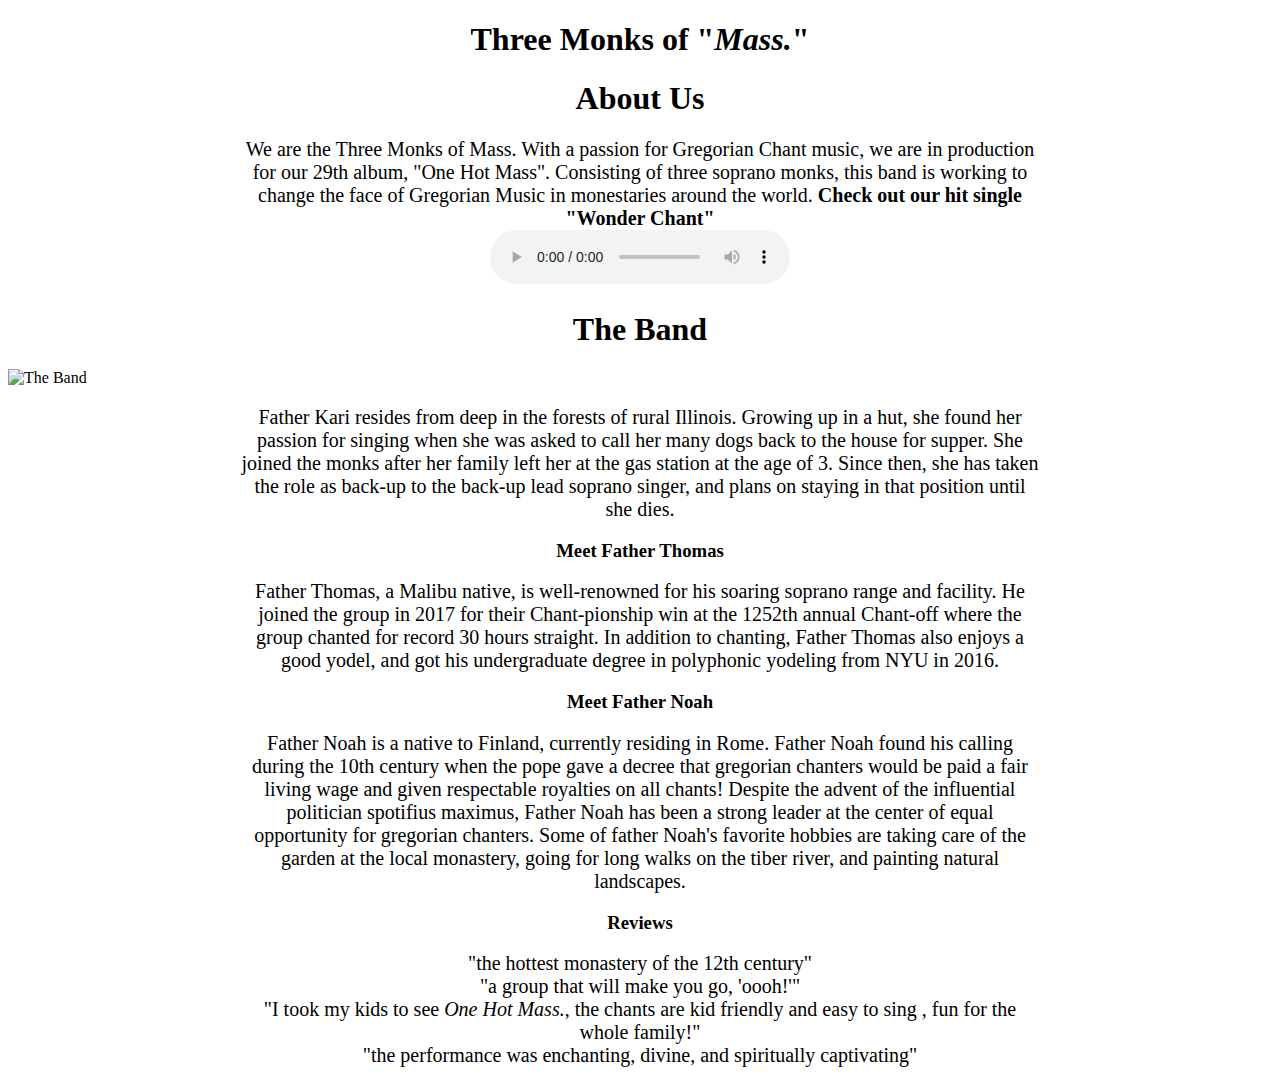
==== index.html @ cd86ea91 "background test 3" ====
<!DOCTYPE html>
<html>
<head>
  <title>Band Website</title>
  <link rel="stylesheet" type="text/css" href="styles.css">
</head>
  <header>
      <h1>Three Monks of "<i>Mass.</i>"</h1>
  </header>
<meta charset="utf-8">
<body>
  <h1>About Us</h1>
  <p>We are the Three Monks of Mass. With a passion for Gregorian Chant music,
  we are in production for our 29th album, "One Hot Mass". Consisting of three soprano
  monks, this band is working to change the face of Gregorian Music in monestaries around the world.
  <b>Check out our hit single "Wonder Chant"</b>
  </p>
  <p>
  <audio src="Wonderwall.mp3" controls>
  </p>
<h1>The Band</h1>
<img src="Monks.png" alt="The Band">
<h3></h3>
<p>Father Kari resides from deep in the forests of rural Illinois. Growing up in
a hut, she found her passion for singing when she was asked to call her many dogs
back to the house for supper. She joined the monks after her family left her
at the gas station at the age of 3. Since then, she has taken the role as back-up
to the back-up lead soprano singer, and plans on staying in that position until she dies.
</p>
    <h3>Meet Father Thomas</h3>
    <p>Father Thomas, a Malibu native, is well-renowned for his soaring soprano range and facility. He joined the group in 2017 for their Chant-pionship win at the 1252th annual Chant-off where the group chanted for record 30 hours straight. In addition to chanting, Father Thomas also enjoys a good yodel, and got his undergraduate degree in polyphonic yodeling from NYU in 2016.</p>

    <h3>Meet Father Noah</h3>
      <p>Father Noah is a native to Finland, currently residing in Rome.
      Father Noah found his calling during the 10th century
      when the pope gave a decree that gregorian chanters
      would be paid a fair living wage and given respectable royalties on all chants!
      Despite the advent of the influential politician spotifius maximus, Father Noah
      has been a strong leader at the center of equal opportunity for gregorian chanters.
      Some of father Noah's favorite hobbies are taking care of the garden at the local
      monastery, going for long walks on the tiber river, and painting natural landscapes.
    </p>

      <h3>Reviews</h3>
      <p>"the hottest monastery of the 12th century"</p>
      <p>"a group that will make you go, 'oooh!'"</p>
      <p>"I took my kids to see <i>One Hot Mass.</i>, the chants are kid friendly and easy to sing
          , fun for the whole family!"</p>
      <p>"the performance was enchanting, divine, and spiritually captivating"</p>

</body>
</html>
---- styles.css ----
body {
  background-image: url('file:///Users/nickolasreinert/Documents/GitHub/nickreinert.github.io/free-nature-images.jpg');
background-size: cover;
background-repeat: no-repeat;
}

h1 {
  color: black;
  text-align: center;
}

h3 {
  color: black;
  text-align: center;
}

p {
  font-family: "Comic Sans MS", "Comic Sans";
  font-size: 20px;
  width: 800px;
  margin: 0 auto;
  text-align: center;
}
img {
  display: block;
  margin-left: auto;
  margin-right: auto;
}
header
h1 {
  font-family: "Papyrus";
}
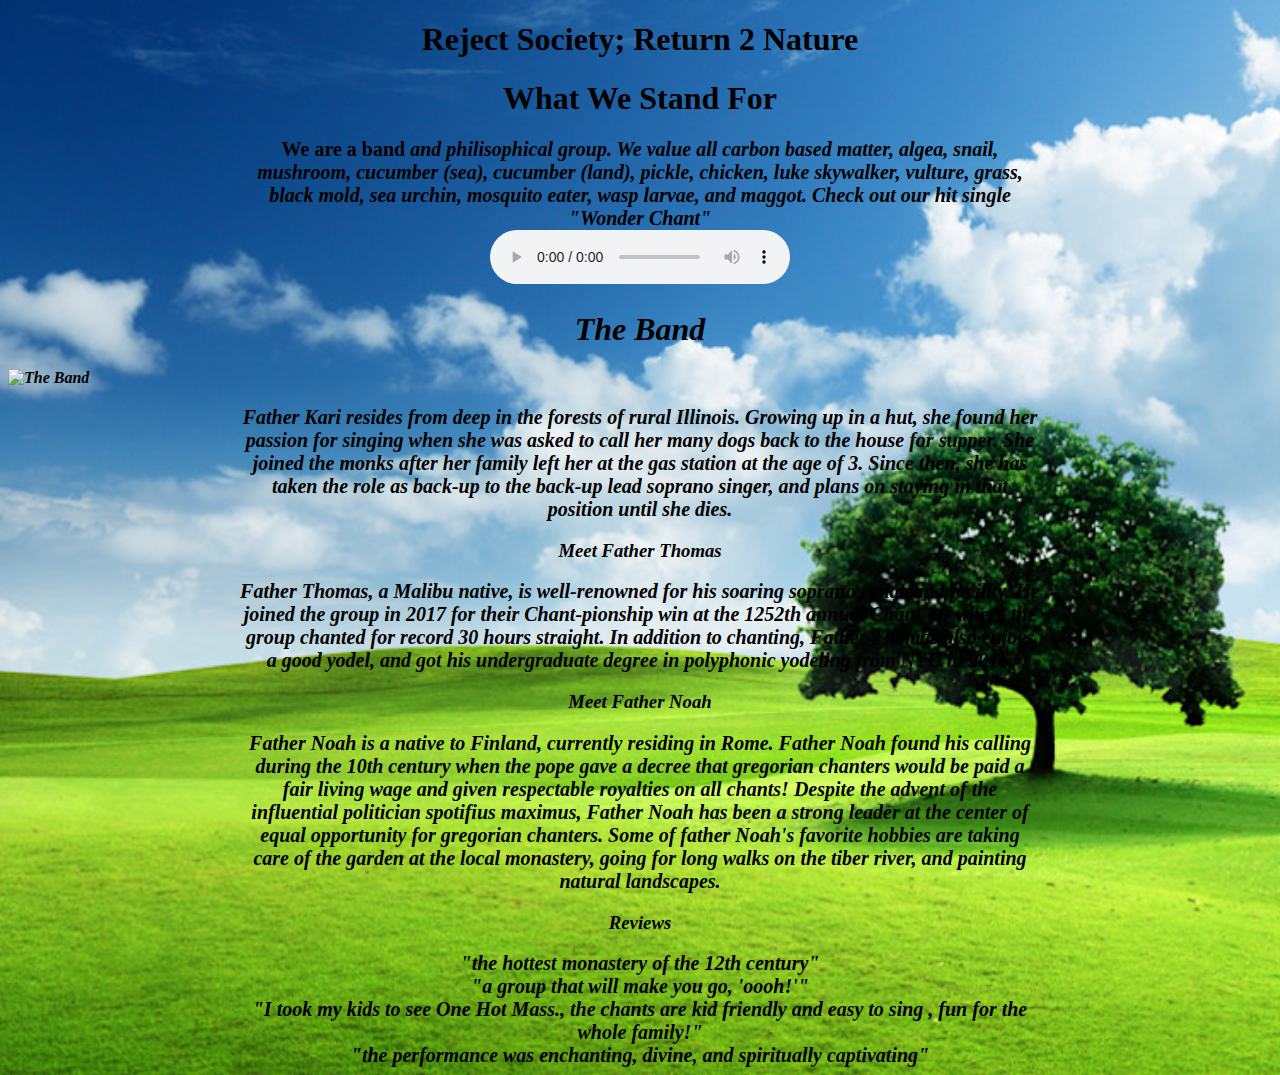
==== commit 2bf30dd6: "audio file and band desc" ====
--- a/index.html
+++ b/index.html
@@ -6,14 +6,12 @@
   <link rel="stylesheet" type="text/css" href="styles.css">
 </head>
   <header>
-      <h1>Three Monks of "<i>Mass.</i>"</h1>
+      <h1>Reject Society; Return <b>2<b> Nature</h1>
   </header>
 <meta charset="utf-8">
 <body>
-  <h1>About Us</h1>
-  <p>We are the Three Monks of Mass. With a passion for Gregorian Chant music,
-  we are in production for our 29th album, "One Hot Mass". Consisting of three soprano
-  monks, this band is working to change the face of Gregorian Music in monestaries around the world.
+  <h1>What We Stand For</h1>
+  <p> We are a band <i>and<i> philisophical group. We value all carbon based matter, algea, snail, mushroom, cucumber (sea), cucumber (land), pickle, chicken, luke skywalker, vulture, grass, black mold, sea urchin, mosquito eater, wasp larvae, and maggot.
   <b>Check out our hit single "Wonder Chant"</b>
   </p>
   <p>
--- a/styles.css
+++ b/styles.css
@@ -1,5 +1,5 @@
 body {
-  background-image: url('file:///Users/nickolasreinert/Documents/GitHub/nickreinert.github.io/free-nature-images.jpg');
+  background-image: url("free-nature-images.jpg");
 background-size: cover;
 background-repeat: no-repeat;
 }
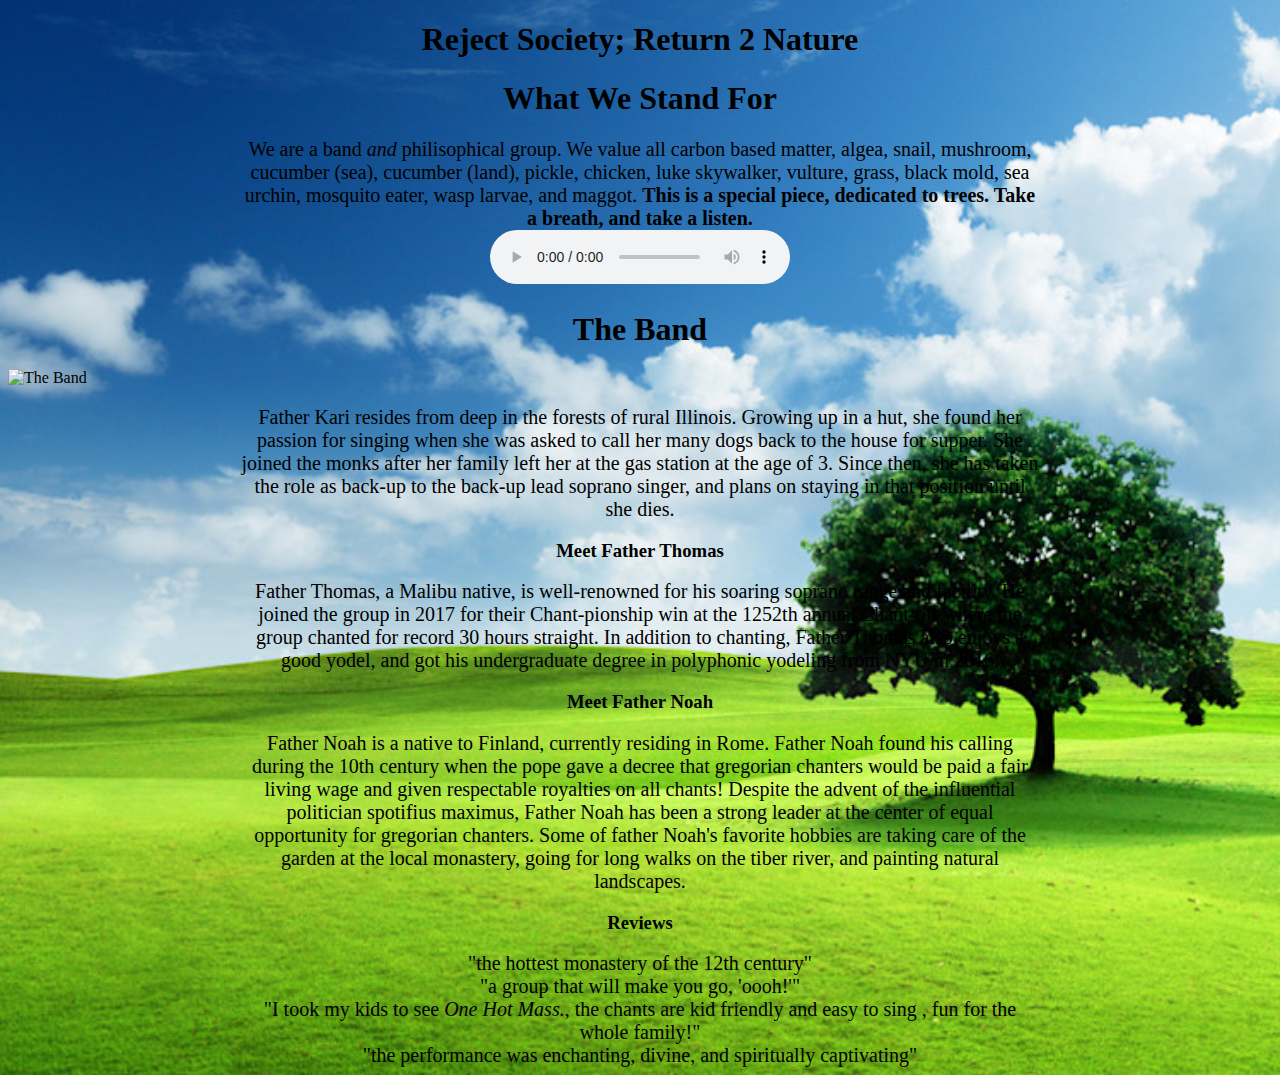
==== commit eb80ff67: "audio stuffadfhuiglp['" ====
--- a/index.html
+++ b/index.html
@@ -6,19 +6,19 @@
   <link rel="stylesheet" type="text/css" href="styles.css">
 </head>
   <header>
-      <h1>Reject Society; Return <b>2<b> Nature</h1>
+      <h1>Reject Society; Return <b>2</b> Nature</h1>
   </header>
 <meta charset="utf-8">
 <body>
   <h1>What We Stand For</h1>
-  <p> We are a band <i>and<i> philisophical group. We value all carbon based matter, algea, snail, mushroom, cucumber (sea), cucumber (land), pickle, chicken, luke skywalker, vulture, grass, black mold, sea urchin, mosquito eater, wasp larvae, and maggot.
-  <b>Check out our hit single "Wonder Chant"</b>
+  <p> We are a band <i>and</i> philisophical group. We value all carbon based matter, algea, snail, mushroom, cucumber (sea), cucumber (land), pickle, chicken, luke skywalker, vulture, grass, black mold, sea urchin, mosquito eater, wasp larvae, and maggot.
+  <b>This is a special piece, dedicated to trees. Take a breath, and take a listen.</b>
   </p>
   <p>
-  <audio src="Wonderwall.mp3" controls>
+  <audio src="ForestMorningBirds_SFXB.75.wav" controls>
   </p>
 <h1>The Band</h1>
-<img src="Monks.png" alt="The Band">
+<img src="" alt="The Band">
 <h3></h3>
 <p>Father Kari resides from deep in the forests of rural Illinois. Growing up in
 a hut, she found her passion for singing when she was asked to call her many dogs
--- a/styles.css
+++ b/styles.css
@@ -15,7 +15,7 @@
 }
 
 p {
-  font-family: "Comic Sans MS", "Comic Sans";
+  font-family: "Englebert", "Englebert";
   font-size: 20px;
   width: 800px;
   margin: 0 auto;
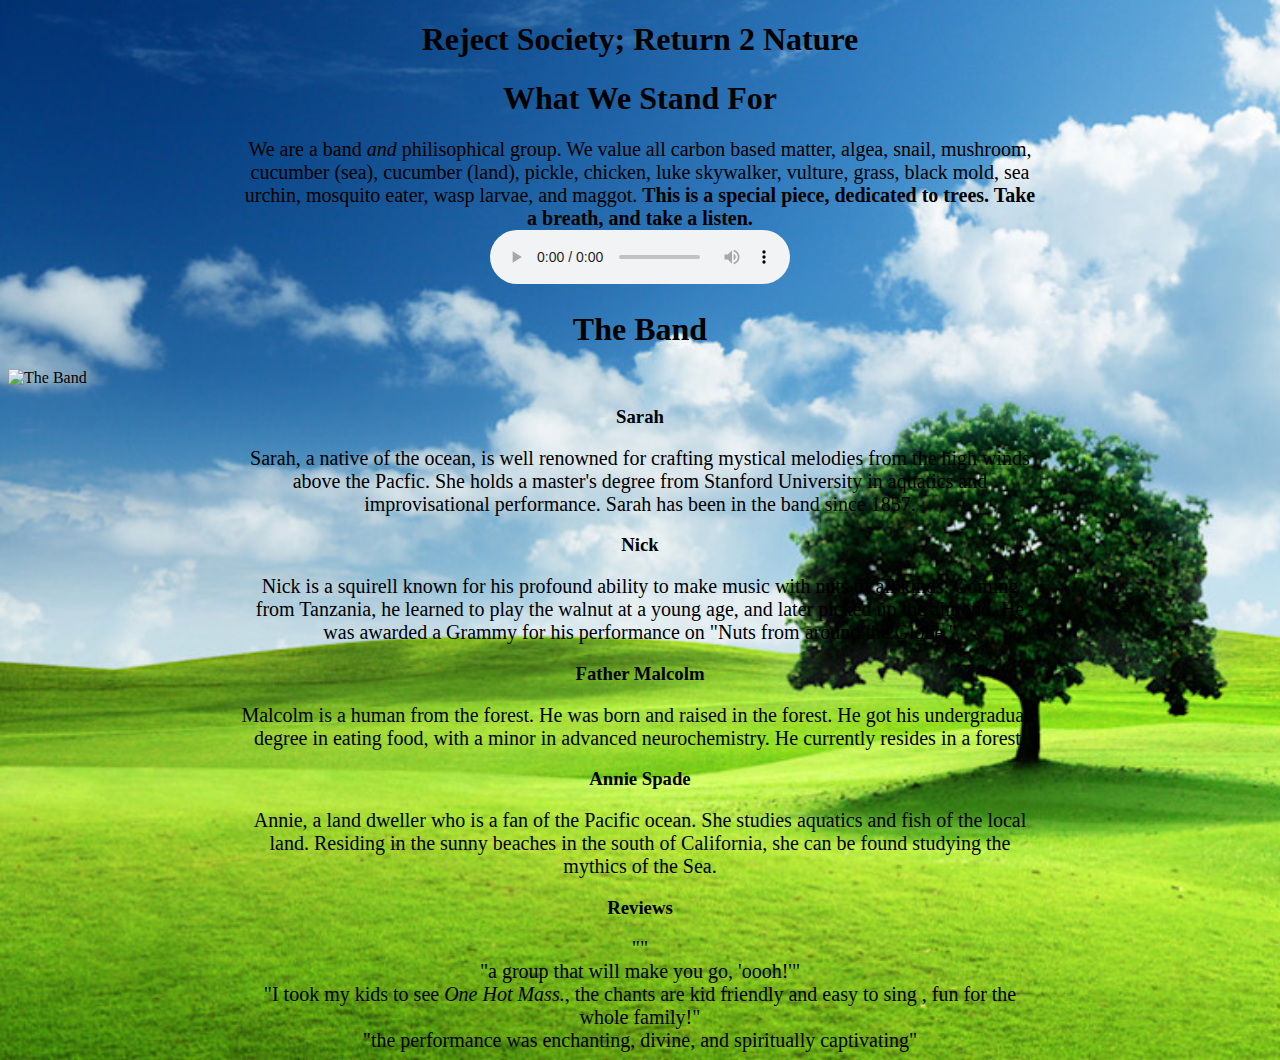
==== commit 2c9d64b3: "members" ====
--- a/index.html
+++ b/index.html
@@ -19,29 +19,22 @@
   </p>
 <h1>The Band</h1>
 <img src="" alt="The Band">
-<h3></h3>
-<p>Father Kari resides from deep in the forests of rural Illinois. Growing up in
-a hut, she found her passion for singing when she was asked to call her many dogs
-back to the house for supper. She joined the monks after her family left her
-at the gas station at the age of 3. Since then, she has taken the role as back-up
-to the back-up lead soprano singer, and plans on staying in that position until she dies.
+<h3>Sarah</h3>
+<p>Sarah, a native of the ocean, is well renowned for crafting mystical melodies from the high winds above the Pacfic. She holds a master's degree from Stanford University in aquatics and improvisational performance. Sarah has been in the band since 1857. 
 </p>
-    <h3>Meet Father Thomas</h3>
-    <p>Father Thomas, a Malibu native, is well-renowned for his soaring soprano range and facility. He joined the group in 2017 for their Chant-pionship win at the 1252th annual Chant-off where the group chanted for record 30 hours straight. In addition to chanting, Father Thomas also enjoys a good yodel, and got his undergraduate degree in polyphonic yodeling from NYU in 2016.</p>
+    <h3>Nick</h3>
+    <p>Nick is a squirell known for his profound ability to make music with nuts of all kinds. Coming from Tanzania, he learned to play the walnut at a young age, and later picked up the almond. He was awarded a Grammy for his performance on "Nuts from around the Globe."</p>
 
-    <h3>Meet Father Noah</h3>
-      <p>Father Noah is a native to Finland, currently residing in Rome.
-      Father Noah found his calling during the 10th century
-      when the pope gave a decree that gregorian chanters
-      would be paid a fair living wage and given respectable royalties on all chants!
-      Despite the advent of the influential politician spotifius maximus, Father Noah
-      has been a strong leader at the center of equal opportunity for gregorian chanters.
-      Some of father Noah's favorite hobbies are taking care of the garden at the local
-      monastery, going for long walks on the tiber river, and painting natural landscapes.
+    <h3>Father Malcolm</h3>
+      <p>Malcolm is a human from the forest. He was born and raised in the forest. He got his undergraduate degree in eating food, with a minor in advanced neurochemistry. He currently resides in a forest.
+    </p>
+	
+    <h3>Annie Spade</h3>
+      <p>Annie, a land dweller who is a fan of the Pacific ocean. She studies aquatics and fish of the local land. Residing in the sunny beaches in the south of California, she can be found studying the mythics of the Sea.
     </p>
 
       <h3>Reviews</h3>
-      <p>"the hottest monastery of the 12th century"</p>
+      <p>""</p>
       <p>"a group that will make you go, 'oooh!'"</p>
       <p>"I took my kids to see <i>One Hot Mass.</i>, the chants are kid friendly and easy to sing
           , fun for the whole family!"</p>
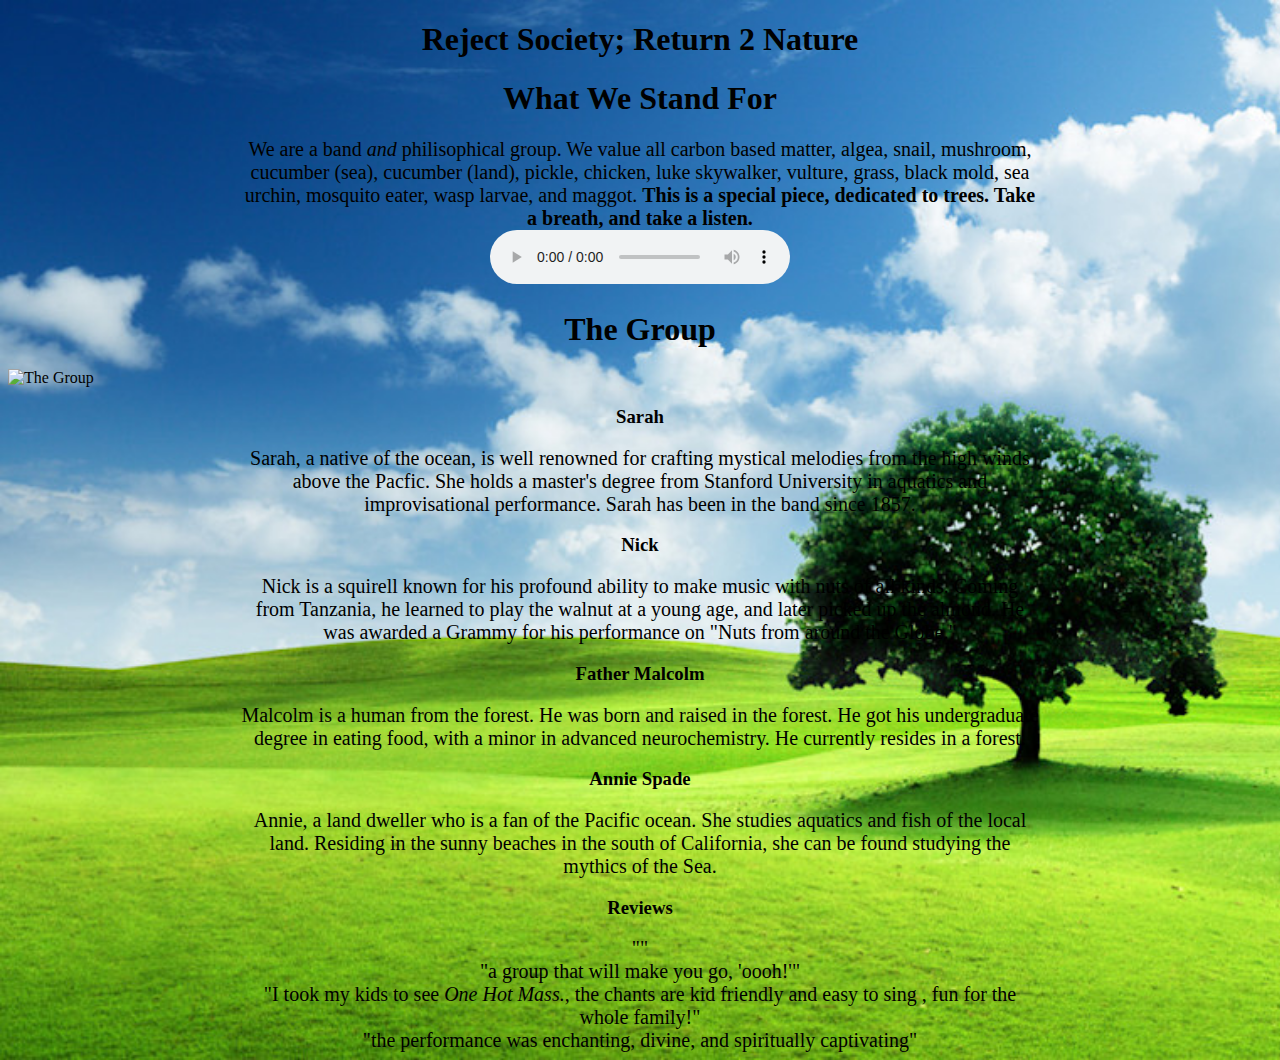
==== commit 899ee82f: "mroe stuff" ====
--- a/index.html
+++ b/index.html
@@ -17,8 +17,8 @@
   <p>
   <audio src="ForestMorningBirds_SFXB.75.wav" controls>
   </p>
-<h1>The Band</h1>
-<img src="" alt="The Band">
+<h1>The Group</h1>
+<img src="Programming Band.jpg" alt="The Group">
 <h3>Sarah</h3>
 <p>Sarah, a native of the ocean, is well renowned for crafting mystical melodies from the high winds above the Pacfic. She holds a master's degree from Stanford University in aquatics and improvisational performance. Sarah has been in the band since 1857. 
 </p>
--- a/styles.css
+++ b/styles.css
@@ -7,15 +7,17 @@
 h1 {
   color: black;
   text-align: center;
+  font-family: "Papyrus";
 }
 
 h3 {
   color: black;
   text-align: center;
+  font-family: "Papyrus";
 }
 
 p {
-  font-family: "Englebert", "Englebert";
+  font-family: "Papyrus";
   font-size: 20px;
   width: 800px;
   margin: 0 auto;
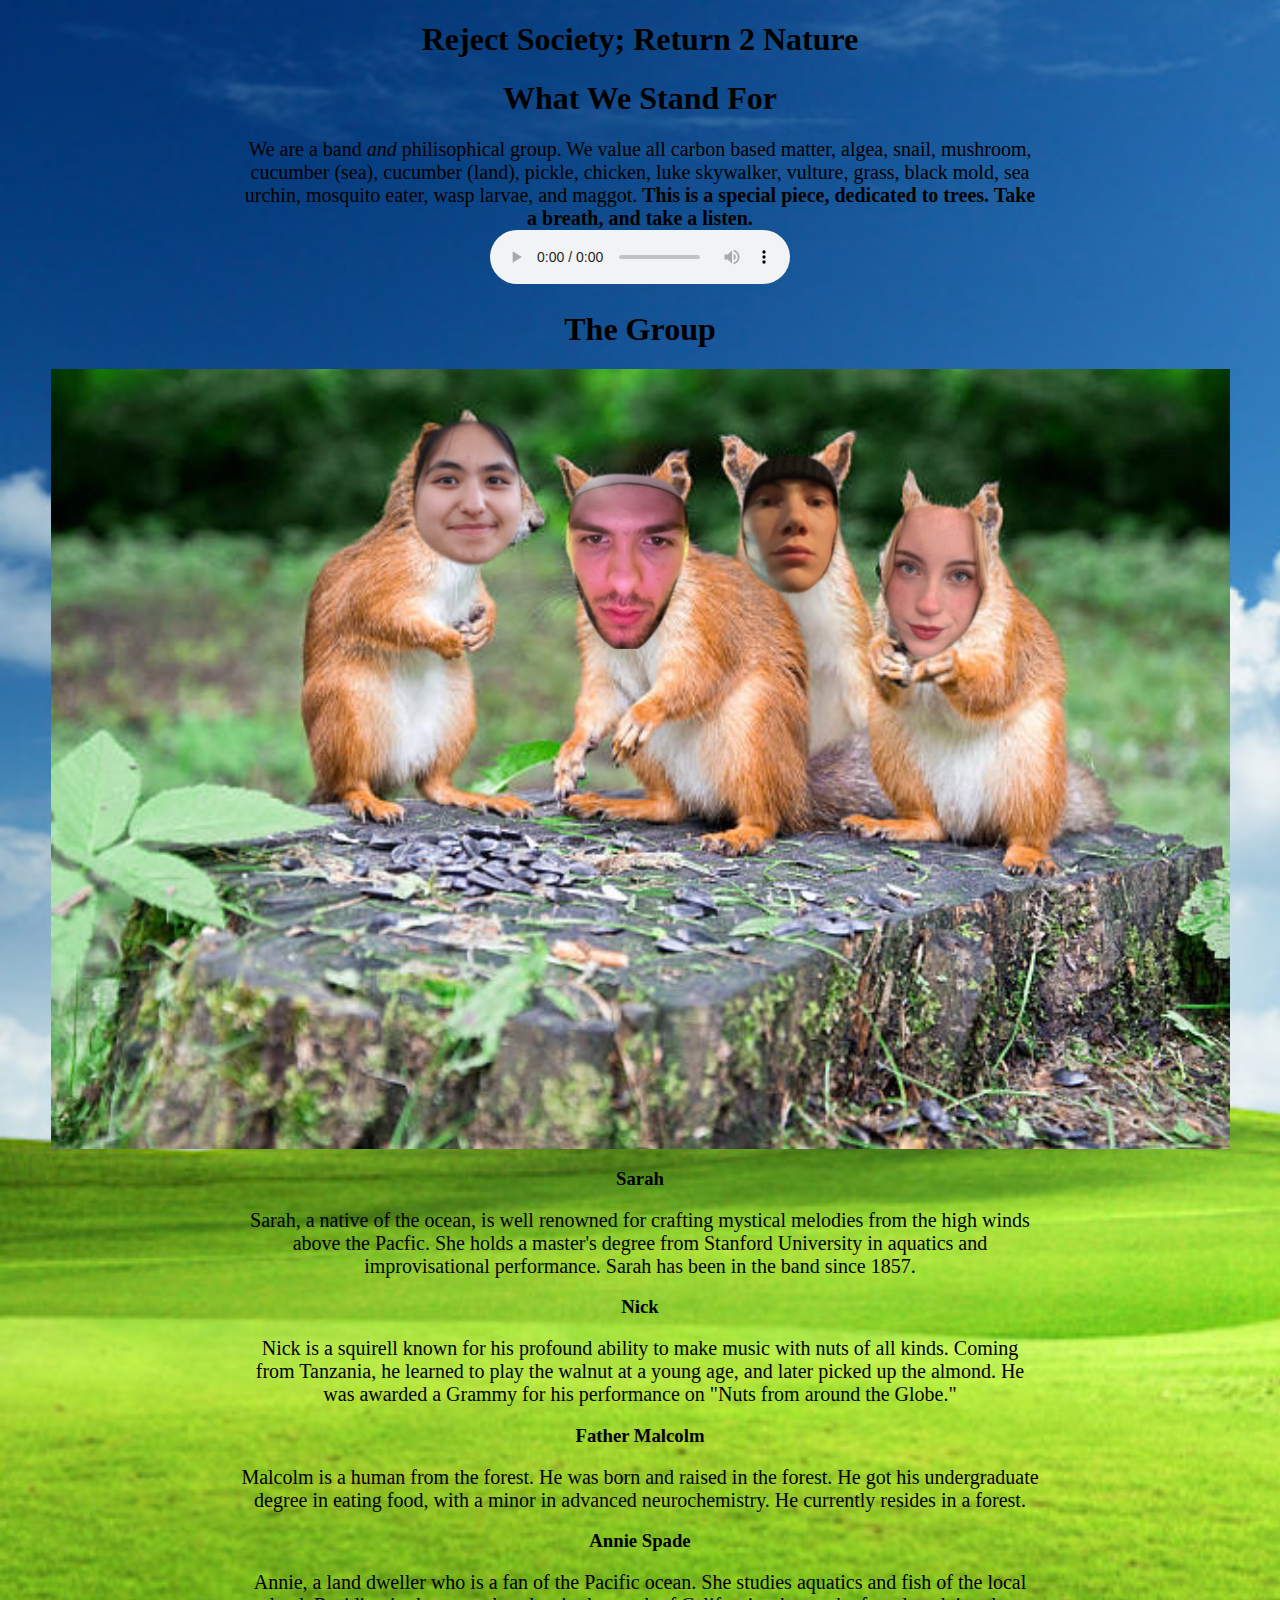
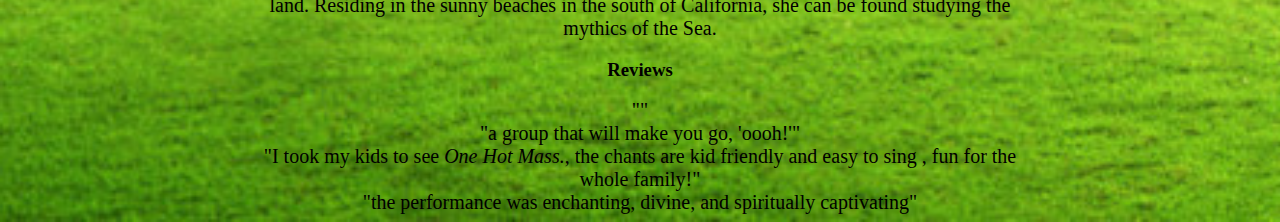
==== commit 78a3410d: "fix" ====
--- a/index.html
+++ b/index.html
@@ -18,7 +18,7 @@
   <audio src="ForestMorningBirds_SFXB.75.wav" controls>
   </p>
 <h1>The Group</h1>
-<img src="Programming Band.jpg" alt="The Group">
+<img src="Programming Band.JPEG" alt="The Group">
 <h3>Sarah</h3>
 <p>Sarah, a native of the ocean, is well renowned for crafting mystical melodies from the high winds above the Pacfic. She holds a master's degree from Stanford University in aquatics and improvisational performance. Sarah has been in the band since 1857. 
 </p>
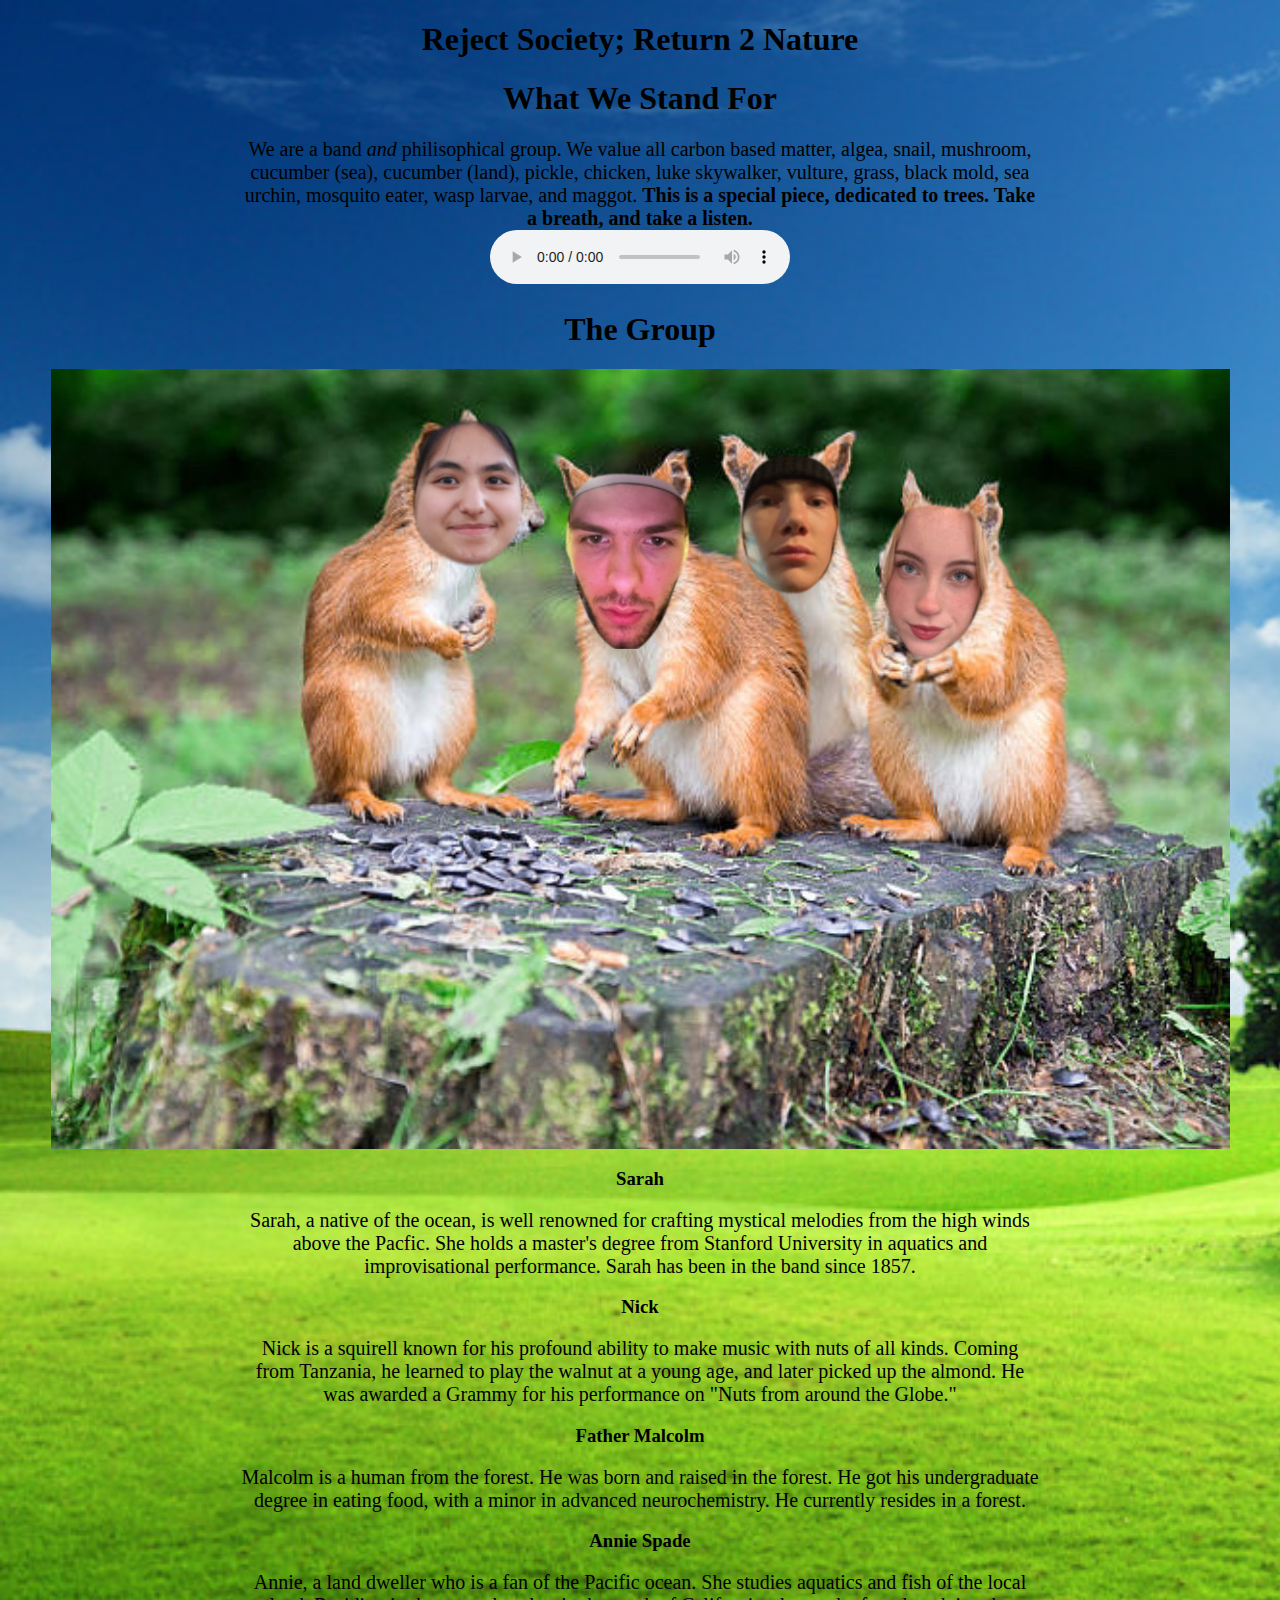
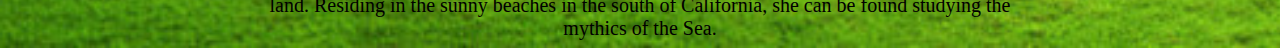
==== commit e161544d: "final>?" ====
--- a/index.html
+++ b/index.html
@@ -33,12 +33,5 @@
       <p>Annie, a land dweller who is a fan of the Pacific ocean. She studies aquatics and fish of the local land. Residing in the sunny beaches in the south of California, she can be found studying the mythics of the Sea.
     </p>
 
-      <h3>Reviews</h3>
-      <p>""</p>
-      <p>"a group that will make you go, 'oooh!'"</p>
-      <p>"I took my kids to see <i>One Hot Mass.</i>, the chants are kid friendly and easy to sing
-          , fun for the whole family!"</p>
-      <p>"the performance was enchanting, divine, and spiritually captivating"</p>
-
 </body>
 </html>
